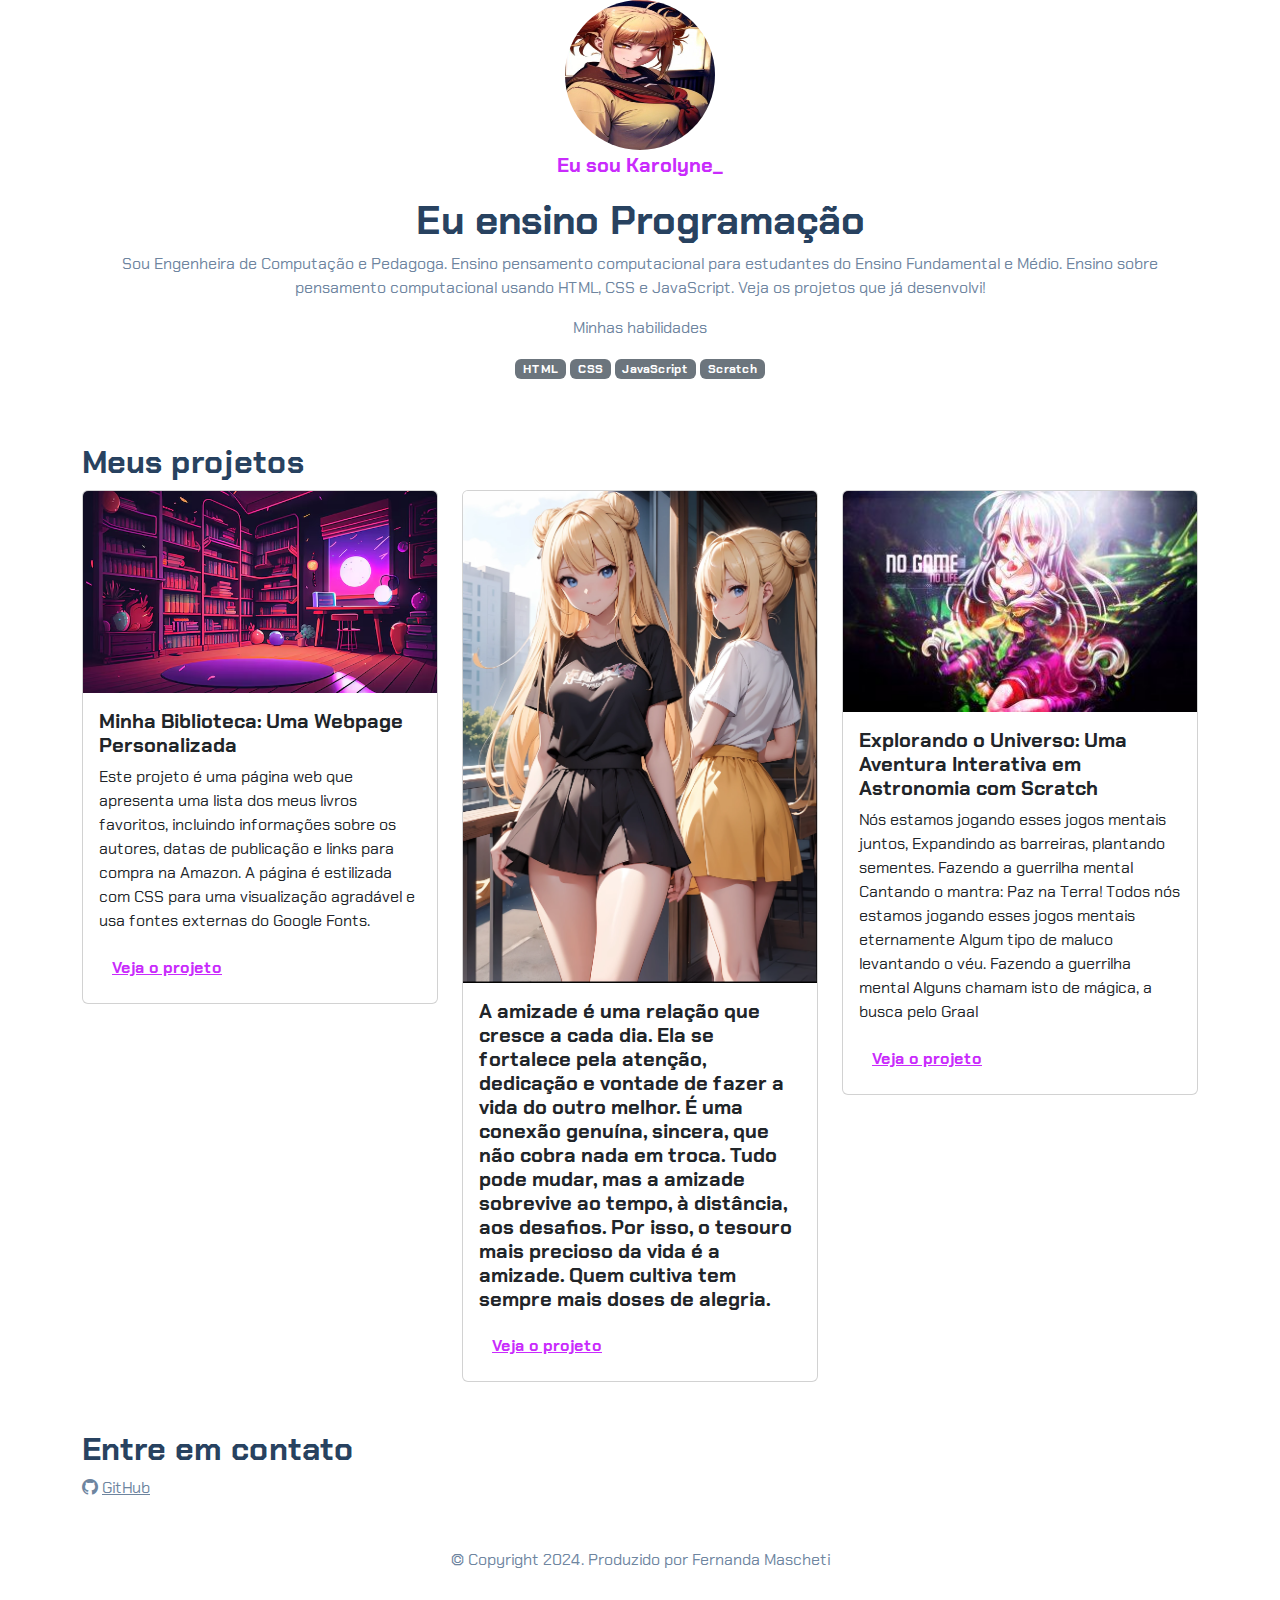
==== portkarol-main/portkarol-main/index.html @ b66094a6 "Add files via upload" ====
<!DOCTYPE html>
<html lang="pt-br">

<head>
    <meta charset="UTF-8">
    <meta name="viewport" content="width=device-width, initial-scale=1.0">
    <link href="https://cdn.jsdelivr.net/npm/bootstrap@5.3.2/dist/css/bootstrap.min.css" rel="stylesheet">
    <link rel="stylesheet" href="https://cdn.jsdelivr.net/npm/bootstrap-icons@1.11.3/font/bootstrap-icons.min.css">
    <link rel="stylesheet" href="style.css">
    <title>Meu portfólio</title>
</head>

<body>
    <header class="container text-center">
        <img src="img/karol.avif" alt="avatar da Fernanda" class="rounded-circle" width="150" height="150"
            srcset="">
        <p class="lead">Eu sou Karolyne_</p>
        <h1>Eu ensino Programação</h1>
        <p>Sou Engenheira de Computação e Pedagoga. Ensino pensamento computacional para estudantes do Ensino
            Fundamental e Médio. Ensino sobre pensamento computacional usando HTML, CSS e JavaScript. Veja os projetos
            que já desenvolvi!</p>
        <p>Minhas habilidades</p>
        <div>
            <p class="badge bg-secondary">HTML</p>
            <p class="badge bg-secondary">CSS</p>
            <p class="badge bg-secondary">JavaScript</p>
            <p class="badge bg-secondary">Scratch</p>
        </div>
    </header>
    <main class="container mt-5">
        <h2>Meus projetos</h2>
        <div class="row">
            <!-- Projeto 1 -->
            <div class="col-md-4">
                <div class="card">
                    <img src="img/karolzin.avif" class="card-img-top" alt="Imagem do projeto de biblioteca virtual">
                    <div class="card-body">
                        <h5 class="card-title">Minha Biblioteca: Uma Webpage Personalizada</h5>
                        <p class="card-text">Este projeto é uma página web que apresenta uma lista dos meus livros
                            favoritos, incluindo informações sobre os autores, datas de publicação e links para compra
                            na Amazon. A página é estilizada com CSS para uma visualização agradável e usa fontes
                            externas do Google Fonts.
                        </p>
                        <button type="button" class="btn btn-link" data-bs-toggle="modal" data-bs-target="#modal1">Veja
                            o projeto</button>
                    </div>
                </div>
            </div>
            <!-- Projeto 2 -->
            <div class="col-md-4">
                <div class="card">
                    <img src="img/anime.avif" class="card-img-top" alt="Imagem do projeto de biblioteca virtual">
                    <div class="card-body">
                        <h5 class="card-title">A amizade é uma relação que cresce a cada dia.
                             Ela se fortalece pela atenção, dedicação e vontade de fazer a vida do outro melhor. 
                             É uma conexão genuína, sincera, que não cobra nada em troca. Tudo pode mudar, mas a amizade sobrevive ao tempo, 
                             à distância, aos desafios. Por isso, o tesouro mais precioso da vida é a amizade. Quem cultiva tem sempre mais doses de alegria.</h5>
                        <p class="card-text"></p>
                        <button type="button" class="btn btn-link" data-bs-toggle="modal" data-bs-target="#modal2">Veja
                            o projeto</button>
                    </div>
                </div>
            </div>

            <!-- Projeto 3 -->
            <div class="col-md-4">
                <div class="card">
                    <img src="img/game.avif" class="card-img-top" alt="Imagem do projeto de biblioteca virtual">
                    <div class="card-body">
                        <h5 class="card-title">Explorando o Universo: Uma Aventura Interativa em Astronomia com Scratch
                        </h5>
                        <p class="card-text">Nós estamos jogando esses jogos mentais juntos,
                            Expandindo as barreiras, plantando sementes.
                            Fazendo a guerrilha mental
                            Cantando o mantra: Paz na Terra!
                            Todos nós estamos jogando esses jogos mentais eternamente
                            Algum tipo de maluco levantando o véu.
                            Fazendo a guerrilha mental
                            Alguns chamam isto de mágica, a busca pelo Graal
                            
                        </p>
                        <button type="button" class="btn btn-link" data-bs-toggle="modal" data-bs-target="#modal3">Veja
                            o projeto</button>
                    </div>
                </div>
            </div>
        </div>
    </main>

    <!-- Modal 1 -->
    <div class="modal" id="modal1" tabindex="-1">
        <div class="modal-dialog">
            <div class="modal-content">
                <div class="modal-header">
                    <h5 class="modal-title">Minha Biblioteca: Uma Webpage Personalizada</h5>
                    <button type="button" class="btn-close" data-bs-dismiss="modal" aria-label="Close"></button>
                </div>
                <div class="modal-body">
                    <p>O projeto é uma página web criada com HTML e CSS, destinada a exibir uma coleção pessoal de
                        livros favoritos. O objetivo é criar um ambiente virtual onde seja possível compartilhar
                        seus livros preferidos, fornecendo uma descrição breve de cada um, incluindo o autor, o ano
                        de publicação e uma opção de compra.</p>
                    <p>A estrutura do site é baseada em HTML, que define a semântica e o layout do conteúdo,
                        enquanto o CSS é usado para estilizar a página visualmente, incluindo cores, tipografia e a
                        disposição dos elementos.</p>
                    <p>O HTML organiza o conteúdo em um cabeçalho com o título do site, seguido por uma divisão
                        principal (.container) que apresenta o propósito do site e a coleção de livros em uma seção
                        flexível (.livros). Cada livro é destacado em seu próprio contêiner (.livro), mostrando uma
                        imagem da capa, detalhes do livro e um link de compra. O design responsivo é garantido pelo
                        uso de uma meta tag viewport e um layout flexível que se adapta a diferentes tamanhos de
                        tela.</p>
                    <p>O CSS personaliza o visual do site, usando variáveis para cores, estilizando o texto com uma
                        fonte importada do Google Fonts e aplicando um esquema de cores suaves e botões interativos.
                        O uso de HTML e CSS é importante pois assim é possível criar um site acessível e
                        esteticamente agradável sem a necessidade de scripts complexos, com foco na usabilidade e na
                        experiência da pessoa usuária. A escolha da tipografia e do esquema de cores contribui para
                        a atmosfera acolhedora do site, incentivando a exploração da coleção de livros.</p>
                    <img src="img/projeto-1.png" class="img-fluid w-100"
                        alt="Imagem representativa do projeto de uma biblioteca online">
                </div>
                <div class="modal-footer">
                    <a href="https://femascheti.github.io/minhas-leituras/">Ver projeto ao vivo</a>
                    <a href="https://github.com/femascheti/minhas-leituras">Ver código do projeto</a>
                </div>
            </div>
        </div>
    </div>
    <!-- Modal 2 -->
    <div class="modal" id="modal2" tabindex="-1">
        <div class="modal-dialog">
            <div class="modal-content">
                <div class="modal-header">
                    <h5 class="modal-title">Minha Biblioteca: Uma Webpage Personalizada</h5>
                    <button type="button" class="btn-close" data-bs-dismiss="modal" aria-label="Close"></button>
                </div>
                <div class="modal-body">
                    <p>O projeto consiste em uma aplicação web interativa, desenvolvida com HTML, CSS, e JavaScript, que
                        simula uma experiência narrativa centrada no tema da Inteligência Artificial. O objetivo é
                        engajar os jogadores em um cenário fictício que aborda o avanço da IA e suas possíveis
                        consequências para a humanidade, destacando a importância da reflexão ética sobre a tecnologia.
                    </p>
                    <p>O HTML estrutura o conteúdo da página, dividindo-o em seções como a tela inicial, caixa de
                        perguntas, alternativas de resposta, e o resultado final baseado nas escolhas do jogador. O CSS
                        é utilizado para estilizar a página, empregando um esquema de cores futurista e layout
                        responsivo para melhorar a experiência do usuário. JavaScript é usado para adicionar
                        interatividade ao jogo, manipulando o DOM para atualizar o conteúdo da página conforme as
                        escolhas do jogador, e determinando o fluxo da narrativa através de uma série de perguntas e
                        respostas.</p>
                    <p>O HTML organiza o conteúdo em um cabeçalho com o título do site, seguido por uma divisão
                        principal (.container) que apresenta o propósito do site e a coleção de livros em uma seção
                        flexível (.livros). Cada livro é destacado em seu próprio contêiner (.livro), mostrando uma
                        imagem da capa, detalhes do livro e um link de compra. O design responsivo é garantido pelo
                        uso de uma meta tag viewport e um layout flexível que se adapta a diferentes tamanhos de
                        tela.</p>
                    <p>Os scripts JavaScript incluem módulos para gerar nomes aleatórios, definir as perguntas e as
                        lógicas de jogo, como iniciar o jogo, apresentar perguntas e alternativas, processar as escolhas
                        dos jogadores, e exibir o resultado final. Este design modular facilita a manutenção e a
                        expansão futura do jogo. A importância das ferramentas utilizadas (HTML, CSS, JavaScript) reside
                        na criação de uma experiência interativa que não apenas entretém, mas também educa os jogadores
                        sobre a complexidade ética e social da IA, incentivando a reflexão crítica sobre o papel da
                        tecnologia em nossas vidas.
                    </p>
                    <img src="img/projeto-2.png" class="img-fluid w-100"
                        alt="Imagem representativa do projeto de uma biblioteca online">
                </div>
                <div class="modal-footer">
                    <a href="https://femascheti.github.io/tecnicas-computacionais-refletindo-sobre-ia/">Ver projeto ao
                        vivo</a>
                    <a href="https://github.com/femascheti/tecnicas-computacionais-refletindo-sobre-ia">Ver código do
                        projeto</a>
                </div>
            </div>
        </div>
    </div>

    <!-- Modal 3 -->
    <div class="modal" id="modal3" tabindex="-1">
        <div class="modal-dialog">
            <div class="modal-content">
                <div class="modal-header">
                    <h5 class="modal-title">Minha Biblioteca: Uma Webpage Personalizada</h5>
                    <button type="button" class="btn-close" data-bs-dismiss="modal" aria-label="Close"></button>
                </div>
                <div class="modal-body">
                    <p>O projeto é uma aplicação educativa interativa focada em ensinar conceitos básicos de
                        astronomia. Utiliza uma série de scripts associados a diferentes atores (sprites) e
                        cenários para criar uma experiência de aprendizado envolvente. O objetivo é familiarizar
                        os usuários com tópicos como as fases da Lua, eclipses, a visibilidade de diferentes
                        constelações dependendo da localização geográfica na Terra, e a forma da Terra, através
                        de interações e visualizações dinâmicas.</p>
                    <p>Cada ator no projeto possui scripts que definem seu comportamento em resposta a eventos
                        específicos, como o início do programa (quando a bandeira é clicada), cliques do
                        usuário, ou mensagens recebidas. Estes eventos desencadeiam ações como mudanças de
                        cenário, movimentos de atores, exibição ou ocultação de atores, e a apresentação de
                        diálogos informativos. Por exemplo, ao clicar em determinados atores, os usuários podem
                        "receber" uma prova, o que leva a uma mudança de cenário e a exibição de informações
                        relevantes ou a visualização de uma constelação específica.</p>
                    <p>A importância das ferramentas utilizadas, como os blocos de código visual do Scratch,
                        reside na sua acessibilidade e na capacidade de engajar aprendizes de diferentes idades
                        no pensamento computacional e na exploração de conceitos científicos de forma
                        interativa. O uso de cenários, movimentos, e diálogos dinâmicos ajuda a criar uma
                        experiência de aprendizado mais rica e memorável, encorajando os usuários a explorar e
                        interagir com o conteúdo de maneira ativa, em vez de passivamente.</p>
                    <img src="img/projeto-3.png" alt="Projeto 3" class="img-fluid w-100">
                </div>
                <div class="modal-footer">
                    <a href="https://scratch.mit.edu/projects/951732825/">Ver projeto ao vivo</a>
                </div>
            </div>
        </div>
    </div>
    <footer class="container py-5">
        <h2>Entre em contato</h2>
        <div>
            <i class="bi bi-github"></i>
            <a href="https://github.com/femascheti">GitHub</a>
        </div>
        <p class="my-5 text-center">© Copyright 2024. Produzido por Fernanda Mascheti</p>
    </footer>

    <script src="https://cdn.jsdelivr.net/npm/bootstrap@5.3.2/dist/js/bootstrap.bundle.min.js"></script>
</body>

</html>
---- portkarol-main/portkarol-main/style.css ----
@import url('https://fonts.googleapis.com/css2?family=Chakra+Petch:ital,wght@0,300;0,400;0,500;0,600;0,700;1,300;1,400;1,500;1,600;1,700&display=swap');

:root {
    --cor-principal: #6E859F;
    --cor-secundaria: #284260;
    --cor-destaque: #C92BFC;
}

body {
    font-family: 'Chakra Petch', sans-serif;
    color: var(--cor-principal);
}

h1, h2, h5 {
    color: var(--cor-secundaria);
    font-weight: 700;
}

.lead, .btn-link {
    color: var(--cor-destaque);
    font-weight: 700;
}

a, .btn-link:hover {
    color: var(--cor-principal)
}

a:hover{
    color: var(--cor-destaque);
}
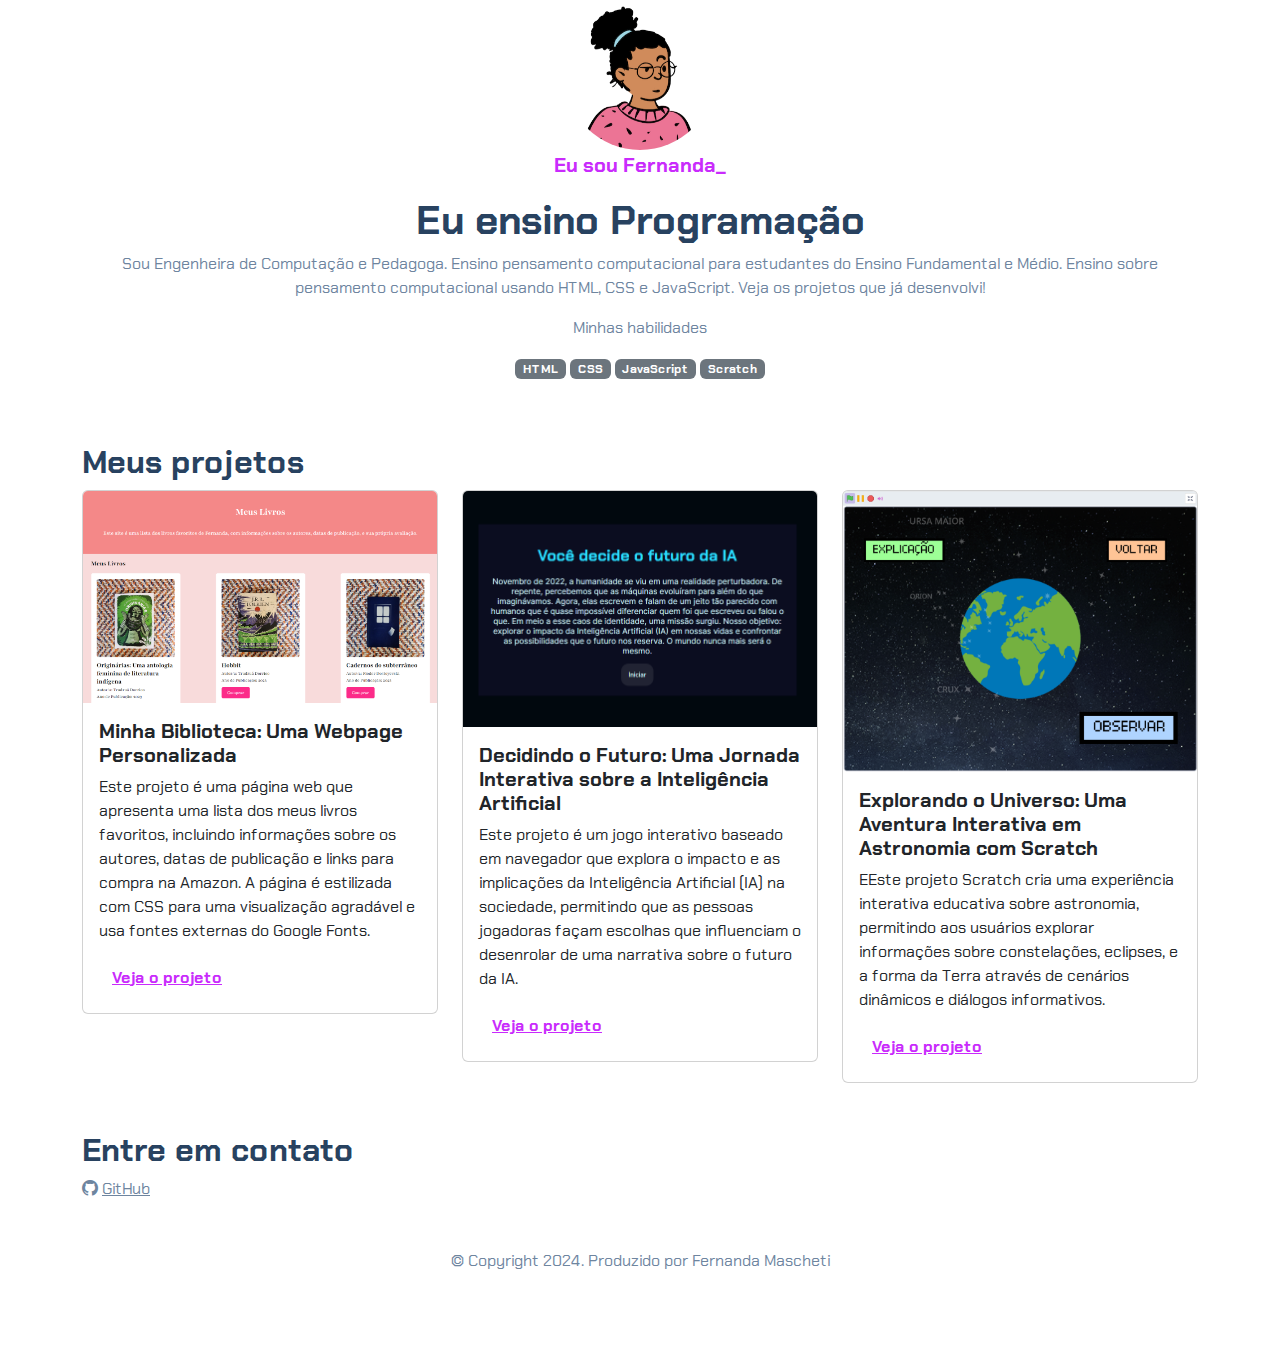
==== commit 3c99cbbc: "Add files via upload" ====
--- a/portkarol-main/portkarol-main/index.html
+++ b/portkarol-main/portkarol-main/index.html
@@ -12,9 +12,9 @@
 
 <body>
     <header class="container text-center">
-        <img src="img/karol.avif" alt="avatar da Fernanda" class="rounded-circle" width="150" height="150"
+        <img src="img/avatar-perfil.png" alt="avatar da Fernanda" class="rounded-circle" width="150" height="150"
             srcset="">
-        <p class="lead">Eu sou Karolyne_</p>
+        <p class="lead">Eu sou Fernanda_</p>
         <h1>Eu ensino Programação</h1>
         <p>Sou Engenheira de Computação e Pedagoga. Ensino pensamento computacional para estudantes do Ensino
             Fundamental e Médio. Ensino sobre pensamento computacional usando HTML, CSS e JavaScript. Veja os projetos
@@ -33,7 +33,7 @@
             <!-- Projeto 1 -->
             <div class="col-md-4">
                 <div class="card">
-                    <img src="img/karolzin.avif" class="card-img-top" alt="Imagem do projeto de biblioteca virtual">
+                    <img src="img/projeto-1.png" class="card-img-top" alt="Imagem do projeto de biblioteca virtual">
                     <div class="card-body">
                         <h5 class="card-title">Minha Biblioteca: Uma Webpage Personalizada</h5>
                         <p class="card-text">Este projeto é uma página web que apresenta uma lista dos meus livros
@@ -49,13 +49,14 @@
             <!-- Projeto 2 -->
             <div class="col-md-4">
                 <div class="card">
-                    <img src="img/anime.avif" class="card-img-top" alt="Imagem do projeto de biblioteca virtual">
+                    <img src="img/projeto-2.png" class="card-img-top" alt="Imagem do projeto de biblioteca virtual">
                     <div class="card-body">
-                        <h5 class="card-title">A amizade é uma relação que cresce a cada dia.
-                             Ela se fortalece pela atenção, dedicação e vontade de fazer a vida do outro melhor. 
-                             É uma conexão genuína, sincera, que não cobra nada em troca. Tudo pode mudar, mas a amizade sobrevive ao tempo, 
-                             à distância, aos desafios. Por isso, o tesouro mais precioso da vida é a amizade. Quem cultiva tem sempre mais doses de alegria.</h5>
-                        <p class="card-text"></p>
+                        <h5 class="card-title">Decidindo o Futuro: Uma Jornada Interativa sobre a Inteligência
+                            Artificial</h5>
+                        <p class="card-text">Este projeto é um jogo interativo baseado em navegador que explora o
+                            impacto e as implicações da Inteligência Artificial (IA) na sociedade, permitindo que as
+                            pessoas jogadoras façam escolhas que influenciam o desenrolar de uma narrativa sobre o
+                            futuro da IA.</p>
                         <button type="button" class="btn btn-link" data-bs-toggle="modal" data-bs-target="#modal2">Veja
                             o projeto</button>
                     </div>
@@ -65,19 +66,13 @@
             <!-- Projeto 3 -->
             <div class="col-md-4">
                 <div class="card">
-                    <img src="img/game.avif" class="card-img-top" alt="Imagem do projeto de biblioteca virtual">
+                    <img src="img/projeto-3.png" class="card-img-top" alt="Imagem do projeto de biblioteca virtual">
                     <div class="card-body">
                         <h5 class="card-title">Explorando o Universo: Uma Aventura Interativa em Astronomia com Scratch
                         </h5>
-                        <p class="card-text">Nós estamos jogando esses jogos mentais juntos,
-                            Expandindo as barreiras, plantando sementes.
-                            Fazendo a guerrilha mental
-                            Cantando o mantra: Paz na Terra!
-                            Todos nós estamos jogando esses jogos mentais eternamente
-                            Algum tipo de maluco levantando o véu.
-                            Fazendo a guerrilha mental
-                            Alguns chamam isto de mágica, a busca pelo Graal
-                            
+                        <p class="card-text">EEste projeto Scratch cria uma experiência interativa educativa sobre
+                            astronomia, permitindo aos usuários explorar informações sobre constelações, eclipses, e a
+                            forma da Terra através de cenários dinâmicos e diálogos informativos.
                         </p>
                         <button type="button" class="btn btn-link" data-bs-toggle="modal" data-bs-target="#modal3">Veja
                             o projeto</button>
